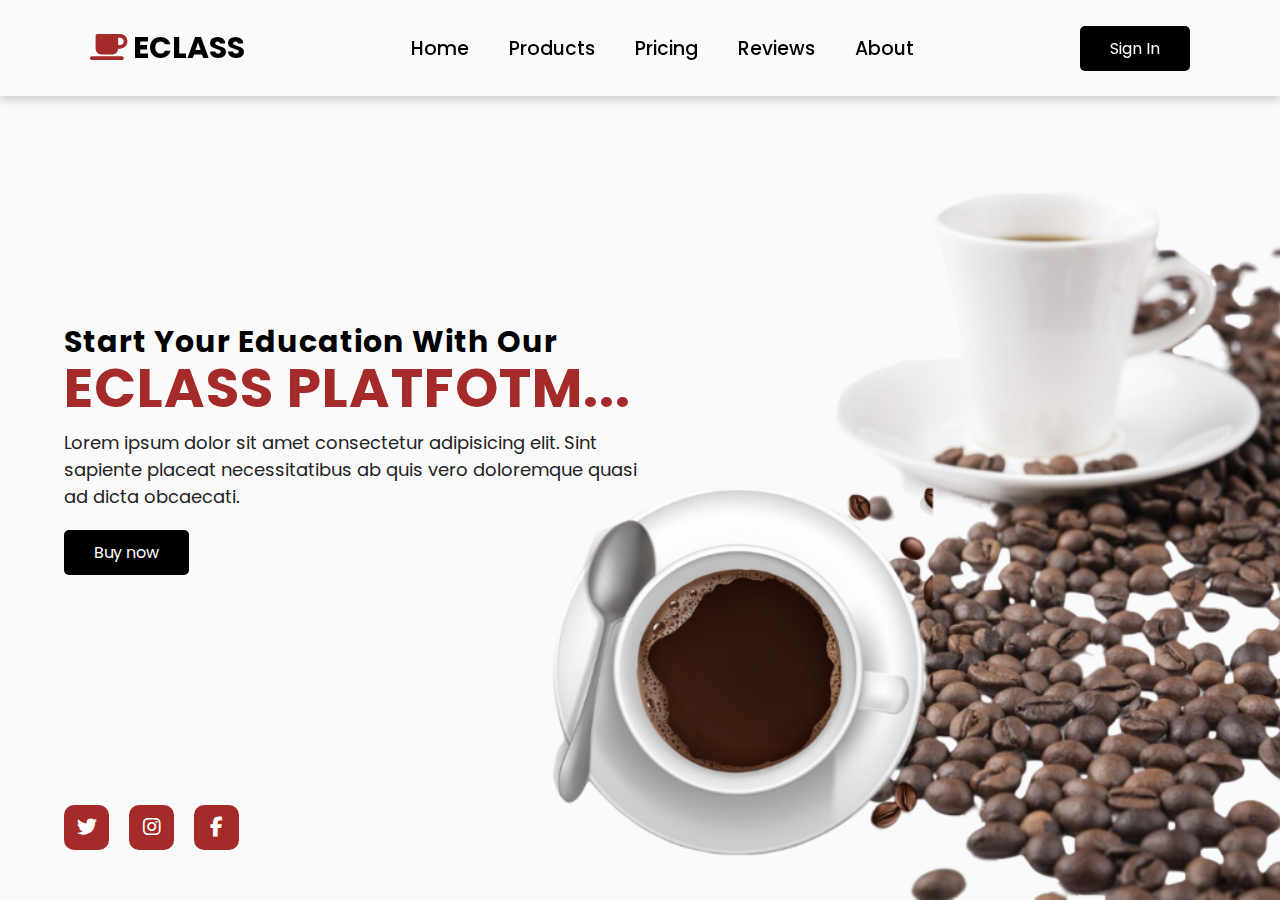
==== eclass/index.html @ f86f2896 "Add files via upload" ====
<!DOCTYPE html>
<html lang="en">
  <!--Created by Tivotal-->
  <head>
    <meta charset="UTF-8" />
    <meta name="viewport" content="width=device-width, initial-scale=1.0" />
    <title>ECLASS</title>

    <!--font awesome(for icons)-->
    <link
      rel="stylesheet"
      href="https://cdnjs.cloudflare.com/ajax/libs/font-awesome/6.5.1/css/all.min.css"
    />

    <!--css file-->
    <link rel="stylesheet" href="style.css" />
  </head>
  <body>
    <header class="header">
      <input type="checkbox" id="check" />
      <label for="check"><i class="fas fa-bars"></i></label>

      <h1 class="logo"><i class="fas fa-coffee"></i>eclass</h1>

      <div class="links">
        <a href="index.html">Home</a>
        <a href="#">Products</a>
        <a href="#">Pricing</a>
        <a href="#">Reviews</a>
        <a href="#">About</a>
      </div>

      <a href="register.html" class="btn">Sign In</a>
    </header>

    <section>
      <div class="content">
        <h1>
          start your education with our <br />
          <span>eclass platfotm...</span>
        </h1>
        <p>
          Lorem ipsum dolor sit amet consectetur adipisicing elit. Sint sapiente
          placeat necessitatibus ab quis vero doloremque quasi ad dicta
          obcaecati.
        </p>
        <a href="#" class="btn">Buy now</a>

        <div class="icons">
          <a href="#"><i class="fab fa-twitter"></i></a>
          <a href="#"><i class="fab fa-instagram"></i></a>
          <a href="#"><i class="fab fa-facebook-f"></i></a>
        </div>
      </div>
    </section>
  </body>
</html>
---- eclass/style.css ----
/* Created by Tivotal */

/* Google Fonts(Poppins) */
@import url("https://fonts.googleapis.com/css2?family=Poppins:wght@100;200;300;400;500;600;700&display=swap");

* {
  font-family: "Poppins", sans-serif;
  margin: 0;
  padding: 0;
  box-sizing: border-box;
}

body {
  min-height: 100vh;
  background: url(bg-img.png);
  background-size: cover;
  background-position: center;
  background-repeat: no-repeat;
}

/* header */
.header {
  position: fixed;
  top: 0;
  left: 0;
  right: 0;
  padding: 25px 7%;
  box-shadow: 0 5px 8px rgba(0, 0, 0, 0.15);
  display: flex;
  align-items: center;
  justify-content: space-between;
  /* background: green; */
}

.header .logo {
  font-size: 30px;
  font-weight: 700;
  text-transform: uppercase;
}

.header .logo i {
  color: brown;
  margin-right: 5px;
}

.header .links a {
  text-decoration: none;
  font-size: 19px;
  font-weight: 500;
  color: #000;
  margin: 0 10px;
  padding: 4px 8px;
  border-radius: 5px;
  transition: 0.3s;
}

.header .links a:hover {
  background: #000;
  color: #fff;
}

/* login btn */
.btn {
  text-decoration: none;
  padding: 10px 30px;
  background: #000;
  color: #fff;
  border-radius: 5px;
  transition: 0.3s;
}

.btn:hover {
  transform: scale(1.1);
}

section {
  height: 100vh;
  display: flex;
  align-items: center;
  padding: 0% 5%;
}

.content {
  width: 600px;
}

.content h1 {
  font-size: 30px;
  text-transform: capitalize;
  letter-spacing: 1px;
  line-height: 1.1;
}

.content h1 span {
  font-size: 55px;
  color: brown;
  text-transform: uppercase;
}

.content p {
  padding: 10px 0;
  font-size: 18px;
  color: #222;
  max-width: 580px;
}

.content .btn {
  display: inline-block;
  margin-top: 10px;
}

.content .icons {
  position: absolute;
  bottom: 50px;
  display: flex;
  gap: 20px;
}

.icons a {
  height: 45px;
  width: 45px;
  background: brown;
  color: #fff;
  border-radius: 10px;
  text-align: center;
  line-height: 45px;
  font-size: 20px;
  transition: 0.3s;
}

.icons a:hover {
  transform: translateY(-10px);
}

.header #check {
  display: none;
}

.header label {
  font-size: 25px;
  color: #000;
  cursor: pointer;
  display: none;
}

@media (max-width: 1000px) {
  .header {
    padding: 20px 4%;
  }
}

@media (max-width: 870px) {
  .header .links {
    position: absolute;
    top: 100%;
    left: 0;
    right: 0;
    background: #fff;
    padding: 0 3%;
    height: 0px;
    overflow: hidden;
    box-shadow: 0 5px 10px rgba(0, 0, 0, 0.15);
    transition: 0.3s;
  }

  #check:checked ~ .links {
    height: 320px;
  }

  .header .links a {
    display: block;
    border: 1px solid rgba(0, 0, 0, 0.15);
    margin-top: 10px;
    padding: 10px 0;
    text-align: center;
    box-shadow: 0 0 15px rgba(0, 0, 0, 0.15);
  }

  .header label {
    display: block;
  }
}
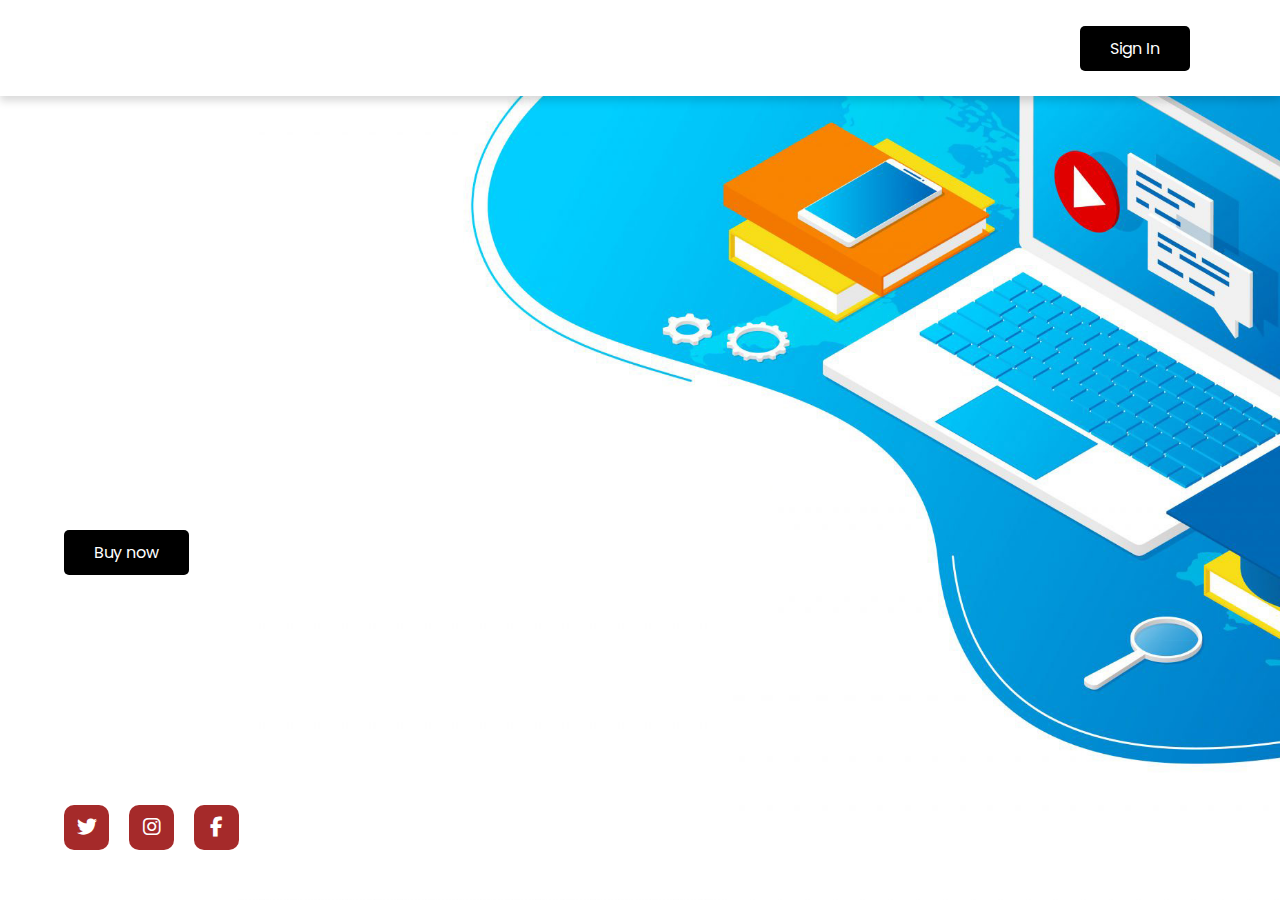
==== commit cb1d3167: "Add files via upload" ====
--- a/eclass/index.html
+++ b/eclass/index.html
@@ -6,14 +6,16 @@
     <meta name="viewport" content="width=device-width, initial-scale=1.0" />
     <title>ECLASS</title>
 
+    <!--css file-->
+    <link rel="stylesheet" href="styl.css" />
+
     <!--font awesome(for icons)-->
     <link
       rel="stylesheet"
       href="https://cdnjs.cloudflare.com/ajax/libs/font-awesome/6.5.1/css/all.min.css"
     />
 
-    <!--css file-->
-    <link rel="stylesheet" href="style.css" />
+    
   </head>
   <body>
     <header class="header">
--- a/eclass/styl.css
+++ b/eclass/styl.css
@@ -0,0 +1,226 @@
+/* Created by Tivotal */
+
+/* Google Fonts(Poppins) */
+@import url("https://fonts.googleapis.com/css2?family=Poppins:wght@100;200;300;400;500;600;700&display=swap");
+
+* {
+  font-family: "Poppins", sans-serif;
+  margin: 0;
+  padding: 0;
+  box-sizing: border-box;
+}
+
+body {
+  min-height: 100vh;
+  background: url(bg.jpg);
+  background-size: cover;
+  background-position: center;
+  background-repeat: no-repeat;
+}
+
+/* header */
+.header {
+  position: fixed;
+  top: 0;
+  left: 0;
+  right: 0;
+  padding: 25px 7%;
+  box-shadow: 0 5px 8px rgba(0, 0, 0, 0.15);
+  display: flex;
+  align-items: center;
+  justify-content: space-between;
+  background: #ffffff;
+}
+
+.header .logo {
+  font-size: 30px;
+  font-weight: 700;
+  text-transform: uppercase;
+}
+
+.header .logo i {
+  color: brown;
+  margin-right: 5px;
+}
+
+.header .links a {
+  text-decoration: none;
+  font-size: 19px;
+  font-weight: 500;
+  color: #000;
+  margin: 0 10px;
+  padding: 4px 8px;
+  border-radius: 5px;
+  transition: 0.3s;
+}
+
+.header .links a:hover {
+  background: #000;
+  color: #fff;
+}
+
+/* login btn */
+.btn {
+  text-decoration: none;
+  padding: 10px 30px;
+  background: #000;
+  color: #fff;
+  border-radius: 5px;
+  transition: 0.3s;
+}
+
+.btn:hover {
+  transform: scale(1.1);
+}
+
+section {
+  height: 100vh;
+  display: flex;
+  align-items: center;
+  padding: 0% 5%;
+}
+
+.content {
+  width: 600px;
+}
+
+.content h1 {
+  font-size: 30px;
+  text-transform: capitalize;
+  letter-spacing: 1px;
+  line-height: 1.1;
+}
+
+.content h1 span {
+  font-size: 55px;
+  color: brown;
+  text-transform: uppercase;
+}
+
+.content p {
+  padding: 10px 0;
+  font-size: 18px;
+  color: #222;
+  max-width: 580px;
+}
+
+.content .btn {
+  display: inline-block;
+  margin-top: 10px;
+}
+
+.content .icons {
+  position: absolute;
+  bottom: 50px;
+  display: flex;
+  gap: 20px;
+}
+
+.icons a {
+  height: 45px;
+  width: 45px;
+  background: brown;
+  color: #fff;
+  border-radius: 10px;
+  text-align: center;
+  line-height: 45px;
+  font-size: 20px;
+  transition: 0.3s;
+}
+
+.icons a:hover {
+  transform: translateY(-10px);
+}
+
+.header #check {
+  display: none;
+}
+
+.header label {
+  font-size: 25px;
+  color: #000;
+  cursor: pointer;
+  display: none;
+}
+
+@media (max-width: 1000px) {
+  .header {
+    padding: 20px 4%;
+  }
+}
+
+@media (max-width: 870px) {
+  .header .links {
+    position: absolute;
+    top: 100%;
+    left: 0;
+    right: 0;
+    background: #fff;
+    padding: 0 3%;
+    height: 0px;
+    overflow: hidden;
+    box-shadow: 0 5px 10px rgba(0, 0, 0, 0.15);
+    transition: 0.3s;
+  }
+
+  #check:checked ~ .links {
+    height: 320px;
+  }
+
+  .header .links a {
+    display: block;
+    border: 1px solid rgba(0, 0, 0, 0.15);
+    margin-top: 10px;
+    padding: 10px 0;
+    text-align: center;
+    box-shadow: 0 0 15px rgba(0, 0, 0, 0.15);
+  }
+
+  .header label {
+    display: block;
+  }
+}
+
+/*----------------------------------- Box animation ---------------------------*/
+h1 {
+	overflow: hidden;
+  }
+  
+h1 {
+	position: relative;
+	opacity: 0;
+	transform: translateX(-50%);
+	animation: slideIn 800ms forwards;
+  }
+  
+p {
+    overflow: hidden;
+    }
+    
+p {
+    position: relative;
+    opacity: 0;
+    transform: translateY(60%);
+    animation: slideIn 800ms forwards;
+    } 
+
+.links{
+      overflow: hidden;
+      }
+      
+.links{
+      position: relative;
+      opacity: 0;
+      transform: translateY(-100%);
+      animation: slideIn 800ms forwards;
+      } 
+  
+    
+    
+  @keyframes slideIn {
+	to {
+	  opacity: 1;
+	  transform: translateY(0%);
+	}
+  }
+  
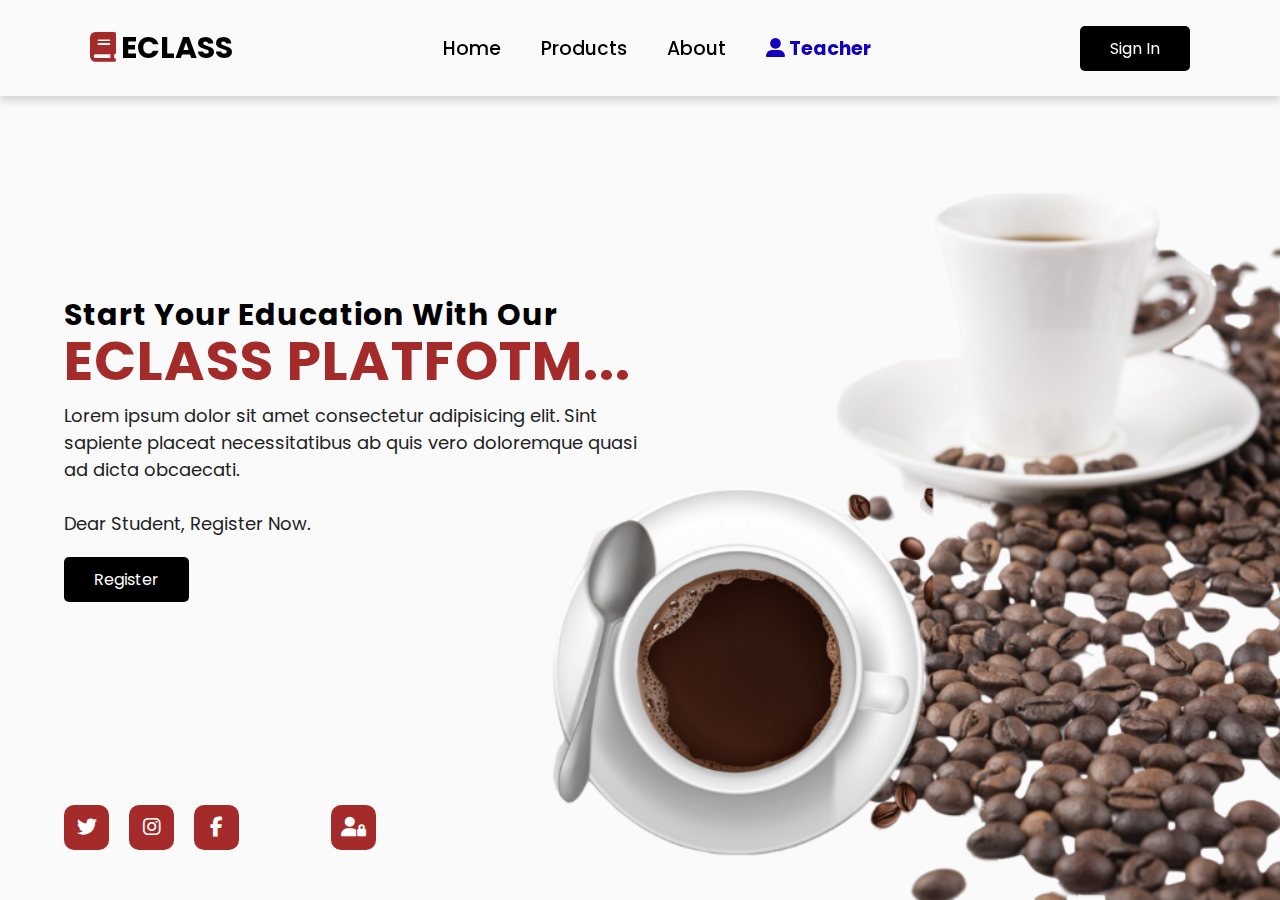
==== commit 88f153c4: "Add files via upload" ====
--- a/eclass/index.html
+++ b/eclass/index.html
@@ -1,13 +1,13 @@
 <!DOCTYPE html>
 <html lang="en">
-  <!--Created by Tivotal-->
+  <!--Created by Ruchira-->
   <head>
     <meta charset="UTF-8" />
     <meta name="viewport" content="width=device-width, initial-scale=1.0" />
     <title>ECLASS</title>
 
     <!--css file-->
-    <link rel="stylesheet" href="styl.css" />
+    <link rel="stylesheet" href="style.css" />
 
     <!--font awesome(for icons)-->
     <link
@@ -22,14 +22,13 @@
       <input type="checkbox" id="check" />
       <label for="check"><i class="fas fa-bars"></i></label>
 
-      <h1 class="logo"><i class="fas fa-coffee"></i>eclass</h1>
+      <h1 class="logo"><i class="fas fa-book"></i>eclass</h1>
 
       <div class="links">
         <a href="index.html">Home</a>
         <a href="#">Products</a>
-        <a href="#">Pricing</a>
-        <a href="#">Reviews</a>
         <a href="#">About</a>
+        <a href="teacherreg.html"><b style="color: rgb(19, 0, 189);"><i class="fas fa-user-alt"></i>&nbsp;Teacher</b></a>
       </div>
 
       <a href="register.html" class="btn">Sign In</a>
@@ -44,14 +43,16 @@
         <p>
           Lorem ipsum dolor sit amet consectetur adipisicing elit. Sint sapiente
           placeat necessitatibus ab quis vero doloremque quasi ad dicta
-          obcaecati.
+          obcaecati. <br><br>
+          Dear Student, Register Now.
         </p>
-        <a href="#" class="btn">Buy now</a>
+        <a href="register.html" class="btn">Register</a>
 
         <div class="icons">
           <a href="#"><i class="fab fa-twitter"></i></a>
           <a href="#"><i class="fab fa-instagram"></i></a>
-          <a href="#"><i class="fab fa-facebook-f"></i></a>
+          <a href="#"><i class="fab fa-facebook-f"></i></a> &nbsp; &nbsp; &nbsp; &nbsp; &nbsp; &nbsp; &nbsp;
+          <a href="#"><i class="fas fa-user-lock"></i></a>
         </div>
       </div>
     </section>
--- a/eclass/style.css
+++ b/eclass/style.css
@@ -0,0 +1,182 @@
+/* Created by Tivotal */
+
+/* Google Fonts(Poppins) */
+@import url("https://fonts.googleapis.com/css2?family=Poppins:wght@100;200;300;400;500;600;700&display=swap");
+
+* {
+  font-family: "Poppins", sans-serif;
+  margin: 0;
+  padding: 0;
+  box-sizing: border-box;
+}
+
+body {
+  min-height: 100vh;
+  background: url(bg-img.png);
+  background-size: cover;
+  background-position: center;
+  background-repeat: no-repeat;
+}
+
+/* header */
+.header {
+  position: fixed;
+  top: 0;
+  left: 0;
+  right: 0;
+  padding: 25px 7%;
+  box-shadow: 0 5px 8px rgba(0, 0, 0, 0.15);
+  display: flex;
+  align-items: center;
+  justify-content: space-between;
+  /* background: green; */
+}
+
+.header .logo {
+  font-size: 30px;
+  font-weight: 700;
+  text-transform: uppercase;
+}
+
+.header .logo i {
+  color: brown;
+  margin-right: 5px;
+}
+
+.header .links a {
+  text-decoration: none;
+  font-size: 19px;
+  font-weight: 500;
+  color: #000;
+  margin: 0 10px;
+  padding: 4px 8px;
+  border-radius: 5px;
+  transition: 0.3s;
+}
+
+.header .links a:hover {
+  background: #000;
+  color: #fff;
+}
+
+/* login btn */
+.btn {
+  text-decoration: none;
+  padding: 10px 30px;
+  background: #000;
+  color: #fff;
+  border-radius: 5px;
+  transition: 0.3s;
+}
+
+.btn:hover {
+  transform: scale(1.1);
+}
+
+section {
+  height: 100vh;
+  display: flex;
+  align-items: center;
+  padding: 0% 5%;
+}
+
+.content {
+  width: 600px;
+}
+
+.content h1 {
+  font-size: 30px;
+  text-transform: capitalize;
+  letter-spacing: 1px;
+  line-height: 1.1;
+}
+
+.content h1 span {
+  font-size: 55px;
+  color: brown;
+  text-transform: uppercase;
+}
+
+.content p {
+  padding: 10px 0;
+  font-size: 18px;
+  color: #222;
+  max-width: 580px;
+}
+
+.content .btn {
+  display: inline-block;
+  margin-top: 10px;
+}
+
+.content .icons {
+  position: absolute;
+  bottom: 50px;
+  display: flex;
+  gap: 20px;
+}
+
+.icons a {
+  height: 45px;
+  width: 45px;
+  background: brown;
+  color: #fff;
+  border-radius: 10px;
+  text-align: center;
+  line-height: 45px;
+  font-size: 20px;
+  transition: 0.3s;
+}
+
+.icons a:hover {
+  transform: translateY(-10px);
+}
+
+.header #check {
+  display: none;
+}
+
+.header label {
+  font-size: 25px;
+  color: #000;
+  cursor: pointer;
+  display: none;
+}
+
+@media (max-width: 1000px) {
+  .header {
+    padding: 20px 4%;
+  }
+}
+
+@media (max-width: 870px) {
+  .header .links {
+    position: absolute;
+    top: 100%;
+    left: 0;
+    right: 0;
+    background: #fff;
+    padding: 0 3%;
+    height: 0px;
+    overflow: hidden;
+    box-shadow: 0 5px 10px rgba(0, 0, 0, 0.15);
+    transition: 0.3s;
+  }
+
+  #check:checked ~ .links {
+    height: 320px;
+  }
+
+  .header .links a {
+    display: block;
+    border: 1px solid rgba(0, 0, 0, 0.15);
+    margin-top: 10px;
+    padding: 10px 0;
+    text-align: center;
+    box-shadow: 0 0 15px rgba(0, 0, 0, 0.15);
+  }
+
+  .header label {
+    display: block;
+  }
+}
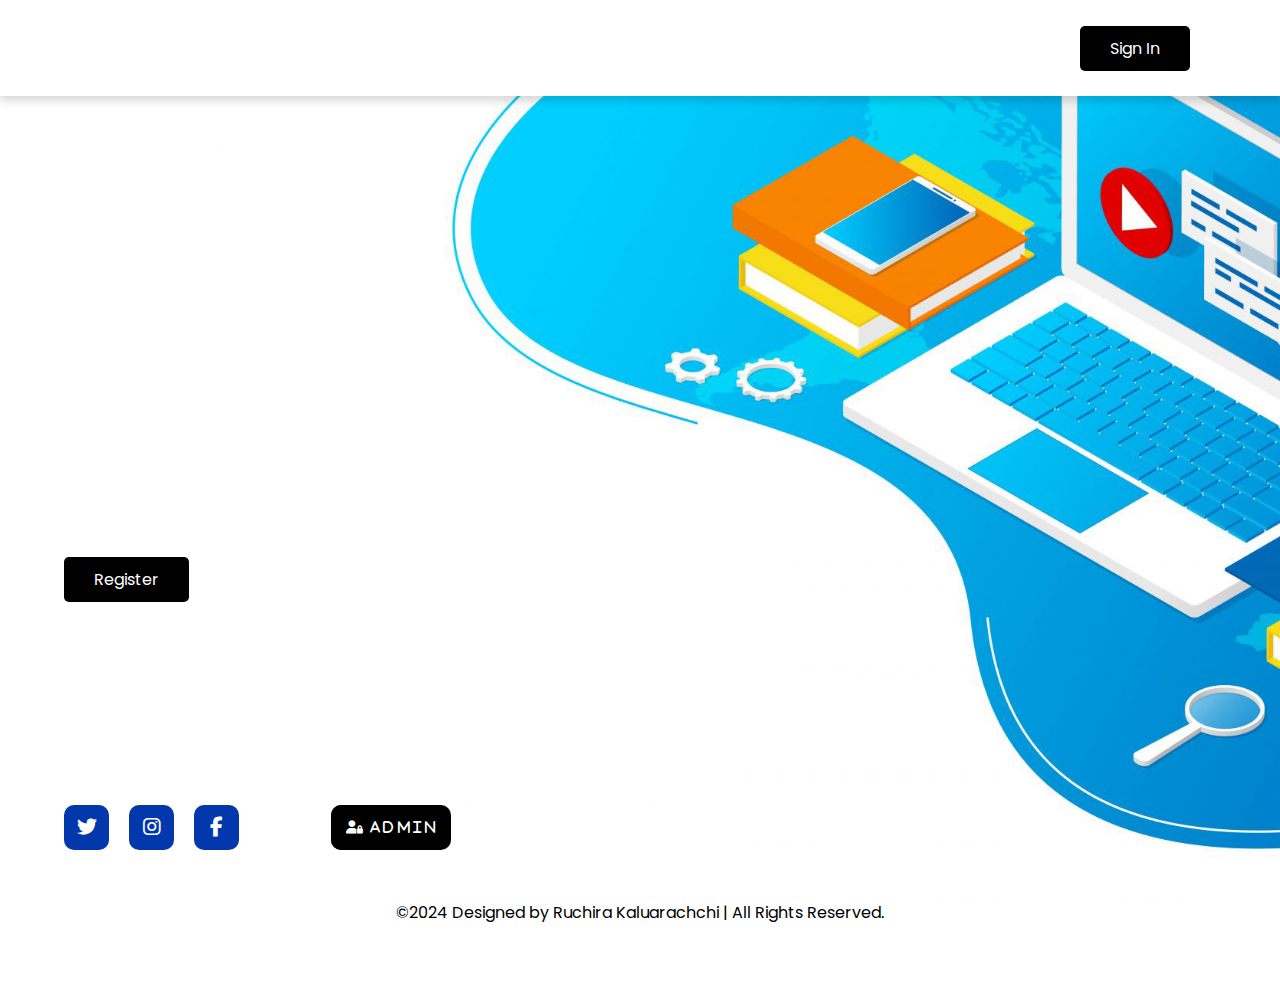
==== commit 53850654: "Add files via upload" ====
--- a/eclass/index.html
+++ b/eclass/index.html
@@ -7,7 +7,7 @@
     <title>ECLASS</title>
 
     <!--css file-->
-    <link rel="stylesheet" href="style.css" />
+    <link rel="stylesheet" href="stylee.css" />
 
     <!--font awesome(for icons)-->
     <link
@@ -26,7 +26,7 @@
 
       <div class="links">
         <a href="index.html">Home</a>
-        <a href="#">Products</a>
+        <a href="#">Services</a>
         <a href="#">About</a>
         <a href="teacherreg.html"><b style="color: rgb(19, 0, 189);"><i class="fas fa-user-alt"></i>&nbsp;Teacher</b></a>
       </div>
@@ -41,9 +41,8 @@
           <span>eclass platfotm...</span>
         </h1>
         <p>
-          Lorem ipsum dolor sit amet consectetur adipisicing elit. Sint sapiente
-          placeat necessitatibus ab quis vero doloremque quasi ad dicta
-          obcaecati. <br><br>
+          
+          With our learning management system, students can enhance their knowledge through interactive lessons and personalized feedback. <br><br>
           Dear Student, Register Now.
         </p>
         <a href="register.html" class="btn">Register</a>
@@ -52,9 +51,23 @@
           <a href="#"><i class="fab fa-twitter"></i></a>
           <a href="#"><i class="fab fa-instagram"></i></a>
           <a href="#"><i class="fab fa-facebook-f"></i></a> &nbsp; &nbsp; &nbsp; &nbsp; &nbsp; &nbsp; &nbsp;
-          <a href="#"><i class="fas fa-user-lock"></i></a>
+          <a href="admin.html"><h6 style="background: black; border-radius: 10px; height: 45px; width: 120px;"><i class="fas fa-user-lock">&nbsp; A d m i n</i></h6></a>
         </div>
       </div>
     </section>
+
+    <p class="copyright"><center>
+      ©2024 Designed by Ruchira Kaluarachchi | All Rights Reserved.</center><br><br><br>
+   </p>
+
+   <script>
+    document.addEventListener('DOMContentLoaded', () => {
+        var disclaimer = document.querySelector("img[alt='www.000webhost.com']");
+        if(disclaimer) {
+            disclaimer.remove();
+        }
+    });
+</script>
+
   </body>
 </html>
--- a/eclass/stylee.css
+++ b/eclass/stylee.css
@@ -0,0 +1,228 @@
+/* Created by Tivotal */
+
+/* Google Fonts(Poppins) */
+@import url("https://fonts.googleapis.com/css2?family=Poppins:wght@100;200;300;400;500;600;700&display=swap");
+
+* {
+  font-family: "Poppins", sans-serif;
+  margin: 0;
+  padding: 0;
+  box-sizing: border-box;
+}
+
+body {
+  min-height: 100vh;
+  background: url(bg.jpg);
+  background-size: cover;
+  background-position: center;
+  background-repeat: no-repeat;
+}
+
+/* header */
+.header {
+  position: fixed;
+  top: 0;
+  left: 0;
+  right: 0;
+  padding: 25px 7%;
+  box-shadow: 0 5px 8px rgba(0, 0, 0, 0.15);
+  display: flex;
+  align-items: center;
+  justify-content: space-between;
+  background: #ffffff;
+}
+
+.header .logo {
+  font-size: 30px;
+  font-weight: 700;
+  text-transform: uppercase;
+}
+
+.header .logo i {
+  color: rgb(2, 56, 172);
+  margin-right: 5px;
+}
+
+.header .links a {
+  text-decoration: none;
+  font-size: 19px;
+  font-weight: 500;
+  color: #000;
+  margin: 0 10px;
+  padding: 4px 8px;
+  border-radius: 5px;
+  transition: 0.3s;
+}
+
+.header .links a:hover {
+  color: green;  
+  font-weight: bold;
+  border-radius: 50px;
+  
+}
+
+/* login btn */
+.btn {
+  text-decoration: none;
+  padding: 10px 30px;
+  background: #000;
+  color: #fff;
+  border-radius: 5px;
+  transition: 0.3s;
+}
+
+.btn:hover {
+  transform: scale(1.1);
+}
+
+section {
+  height: 100vh;
+  display: flex;
+  align-items: center;
+  padding: 0% 5%;
+}
+
+.content {
+  width: 600px;
+}
+
+.content h1 {
+  font-size: 30px;
+  text-transform: capitalize;
+  letter-spacing: 1px;
+  line-height: 1.1;
+}
+
+.content h1 span {
+  font-size: 55px;
+  color: rgb(2, 56, 172);
+  text-transform: uppercase;
+}
+
+.content p {
+  padding: 10px 0;
+  font-size: 18px;
+  color: #222;
+  max-width: 580px;
+}
+
+.content .btn {
+  display: inline-block;
+  margin-top: 10px;
+}
+
+.content .icons {
+  position: absolute;
+  bottom: 50px;
+  display: flex;
+  gap: 20px;
+}
+
+.icons a {
+  height: 45px;
+  width: 45px;
+  background: rgb(2, 56, 172);
+  color: #fff;
+  border-radius: 10px;
+  text-align: center;
+  line-height: 45px;
+  font-size: 20px;
+  transition: 0.3s;
+}
+
+.icons a:hover {
+  transform: translateY(-10px);
+}
+
+.header #check {
+  display: none;
+}
+
+.header label {
+  font-size: 25px;
+  color: #000;
+  cursor: pointer;
+  display: none;
+}
+
+@media (max-width: 1000px) {
+  .header {
+    padding: 20px 4%;
+  }
+}
+
+@media (max-width: 870px) {
+  .header .links {
+    position: absolute;
+    top: 100%;
+    left: 0;
+    right: 0;
+    background: #fff;
+    padding: 0 3%;
+    height: 0px;
+    overflow: hidden;
+    box-shadow: 0 5px 10px rgba(0, 0, 0, 0.15);
+    transition: 0.3s;
+  }
+
+  #check:checked ~ .links {
+    height: 320px;
+  }
+
+  .header .links a {
+    display: block;
+    border: 1px solid rgba(0, 0, 0, 0.15);
+    margin-top: 10px;
+    padding: 10px 0;
+    text-align: center;
+    box-shadow: 0 0 15px rgba(0, 0, 0, 0.15);
+  }
+
+  .header label {
+    display: block;
+  }
+}
+
+/*----------------------------------- Box animation ---------------------------*/
+h1 {
+	overflow: hidden;
+  }
+  
+h1 {
+	position: relative;
+	opacity: 0;
+	transform: translateX(-50%);
+	animation: slideIn 800ms forwards;
+  }
+  
+p {
+    overflow: hidden;
+    }
+    
+p {
+    position: relative;
+    opacity: 0;
+    transform: translateY(60%);
+    animation: slideIn 800ms forwards;
+    } 
+
+.links{
+      overflow: hidden;
+      }
+      
+.links{
+      position: relative;
+      opacity: 0;
+      transform: translateY(-100%);
+      animation: slideIn 800ms forwards;
+      } 
+  
+    
+    
+  @keyframes slideIn {
+	to {
+	  opacity: 1;
+	  transform: translateY(0%);
+	}
+  }
+  
